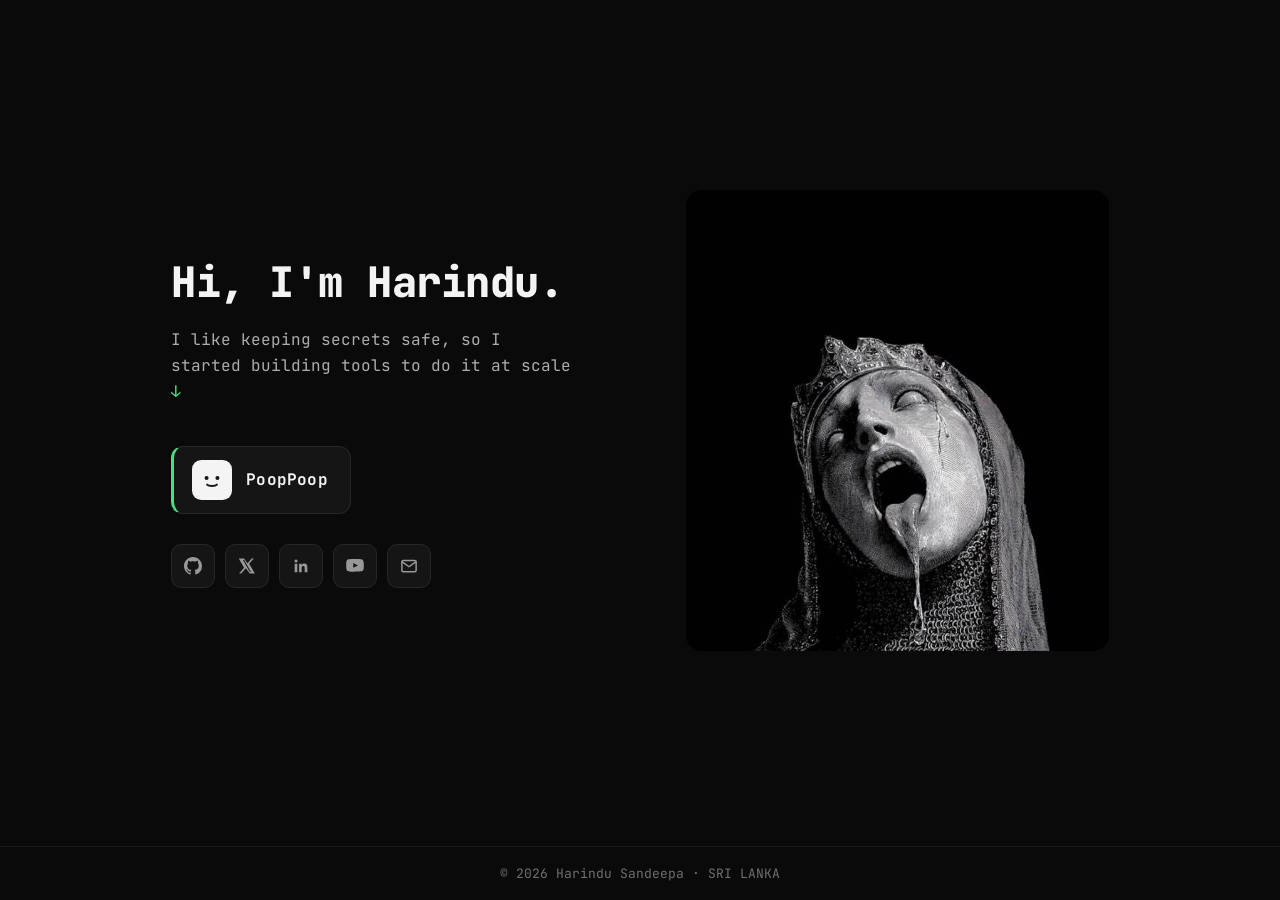
==== index.html @ b51279b0 "Add files via upload" ====
<!DOCTYPE html>
<html lang="en">
<head>
  <meta charset="UTF-8">
  <meta name="viewport" content="width=device-width, initial-scale=1.0">
  <title>Harindu  Sandeepa</title>

  <link rel="preconnect" href="https://fonts.googleapis.com">
  <link rel="preconnect" href="https://fonts.gstatic.com" crossorigin>
  <link href="https://fonts.googleapis.com/css2?family=JetBrains+Mono:wght@400;500;700;800&display=swap" rel="stylesheet">

  <link rel="stylesheet" href="style.css">
</head>
<body>

  <div class="page">

    <main class="hero">

      <div class="hero-left">
        <h1 class="title">Hi, I'm Harindu.</h1>

        <p class="subtitle">
          I like keeping secrets safe, so I started building tools to do it at scale
          <span class="arrow" title="Scroll down">↓</span>
        </p>

        <a href="#" class="project-card" id="tomojiCard">
          <span class="project-icon" aria-hidden="true">
            <svg viewBox="0 0 48 48" xmlns="http://www.w3.org/2000/svg">
              <rect width="48" height="48" rx="11" fill="#f4f4f4"/>
              <circle cx="17.5" cy="21.5" r="2.4" fill="#161616"/>
              <circle cx="30.5" cy="21.5" r="2.4" fill="#161616"/>
              <path d="M18 29.5c2 2.2 10 2.2 12 0" stroke="#161616" stroke-width="2.2" fill="none" stroke-linecap="round"/>
            </svg>
          </span>
          <span class="project-name">PoopPoop</span>
        </a>

        <div class="social-row">
          <a class="social-btn" href="https://github.com/Harindu0" target="_blank" rel="noopener noreferrer" aria-label="GitHub">
            <svg viewBox="0 0 24 24" fill="currentColor" aria-hidden="true">
              <path d="M12 0C5.37 0 0 5.37 0 12c0 5.31 3.435 9.795 8.205 11.385.6.105.825-.255.825-.57 0-.285-.015-1.23-.015-2.235-3.015.555-3.795-.735-4.035-1.41-.135-.345-.72-1.41-1.23-1.695-.42-.225-1.02-.78-.015-.795.945-.015 1.62.87 1.845 1.23 1.08 1.815 2.805 1.305 3.495.99.105-.78.42-1.305.765-1.605-2.67-.3-5.46-1.335-5.46-5.925 0-1.305.465-2.385 1.23-3.225-.12-.3-.54-1.53.12-3.18 0 0 1.005-.315 3.3 1.23.96-.27 1.98-.405 3-.405s2.04.135 3 .405c2.295-1.56 3.3-1.23 3.3-1.23.66 1.65.24 2.88.12 3.18.765.84 1.23 1.905 1.23 3.225 0 4.605-2.805 5.625-5.475 5.925.435.375.81 1.095.81 2.22 0 1.605-.015 2.895-.015 3.3 0 .315.225.69.825.57A12.02 12.02 0 0024 12c0-6.63-5.37-12-12-12z"/>
            </svg>
          </a>

          <a class="social-btn" href="https://x.com/Harindu_03" target="_blank" rel="noopener noreferrer" aria-label="X (Twitter)">
            <svg viewBox="0 0 24 24" fill="currentColor" aria-hidden="true">
              <path d="M18.24 2h2.83l-6.18 7.06L22.5 22h-6.78l-5.3-6.94L4.34 22H1.5l6.6-7.55L1 2h6.94l4.78 6.32L18.24 2zm-2.38 18h1.5L8.2 4H6.6l9.26 16z"/>
            </svg>
          </a>

          <a class="social-btn" href="https://linkedin.com/" target="_blank" rel="noopener noreferrer" aria-label="LinkedIn">
            <svg viewBox="0 0 24 24" fill="currentColor" aria-hidden="true">
              <path d="M20.45 20.45h-3.56v-5.57c0-1.33-.02-3.03-1.85-3.03-1.85 0-2.14 1.45-2.14 2.94v5.66H9.4V9h3.41v1.56h.05c.47-.9 1.64-1.85 3.38-1.85 3.6 0 4.27 2.37 4.27 5.46v6.28zM5.34 7.43a2.06 2.06 0 1 1 0-4.12 2.06 2.06 0 0 1 0 4.12zM7.12 20.45H3.56V9h3.56v11.45z"/>
            </svg>
          </a>

          <a class="social-btn" href="https://www.youtube.com/@harinduS.03" target="_blank" rel="noopener noreferrer" aria-label="YouTube">
            <svg viewBox="0 0 24 24" fill="currentColor" aria-hidden="true">
              <path d="M23.25 6.2s-.23-1.64-.94-2.36c-.9-.95-1.91-.95-2.37-1C16.94 2.5 12 2.5 12 2.5h-.01s-4.94 0-8.2.34c-.46.05-1.46.05-2.37 1C.73 4.56.5 6.2.5 6.2S.25 8.13.25 10.06v1.87c0 1.93.25 3.86.25 3.86s.23 1.64.94 2.36c.9.95 2.09.92 2.61 1.02C5.94 19.5 12 19.5 12 19.5s4.94 0 8.2-.34c.46-.05 1.46-.05 2.37-1 .71-.72.94-2.36.94-2.36s.25-1.93.25-3.86v-1.87c0-1.93-.25-3.86-.25-3.87zM9.7 14.46V7.93l6.27 3.27-6.27 3.26z"/>
            </svg>
          </a>

          <a class="social-btn" href="mailto:harindusandeepa123@gmail.com" aria-label="Email">
            <svg viewBox="0 0 24 24" fill="none" stroke="currentColor" stroke-width="2" aria-hidden="true">
              <rect x="2.5" y="4.5" width="19" height="15" rx="2"/>
              <path d="M3 6.5l9 6.5 9-6.5" stroke-linecap="round" stroke-linejoin="round"/>
            </svg>
          </a>
        </div>
      </div>

      <div class="hero-right">
        <img src="TheNun.jpg" alt="TheNun" class="visual-box" id="visualBox">
      </div>

    </main>

    <footer class="site-footer">
      <p>&copy; <span id="year">2026</span> Harindu Sandeepa &middot; SRI LANKA</p>
    </footer>

  </div>

  <script src="script.js"></script>
</body>
</html>
---- style.css ----
:root {
  --bg: #0a0a0a;
  --surface: #151515;
  --surface-border: #272727;
  --surface-border-hover: #3a3a3a;
  --text-primary: #f3f3f3;
  --text-secondary: #adadad;
  --text-muted: #6f6f6f;
  --accent: #4ade80;
  --icon-color: #989898;
  --mono: 'JetBrains Mono', 'SFMono-Regular', Consolas, 'Liberation Mono', Menlo, monospace;
  --hano: 'Sreda';
}

* {
  box-sizing: border-box;
}

html, body {
  margin: 0;
  padding: 0;
}

body {
  background: var(--bg);
  color: var(--text-primary);
  font-family: var(--mono);
  min-height: 100vh;
}

.page {
  display: flex;
  flex-direction: column;
  min-height: 100vh;
}

/* ---------- Hero ---------- */

.hero {
  flex: 1;
  display: flex;
  align-items: center;
  justify-content: center;
  gap: clamp(40px, 9vw, 150px);
  padding: 64px 24px;
  max-width: 1180px;
  width: 100%;
  margin: 0 auto;
}

.hero-left {
  max-width: 420px;
  flex-shrink: 0;
}

.title {
  font-size: clamp(30px, 3.6vw, 42px);
  font-weight: 800;
  letter-spacing: -0.5px;
  line-height: 1.15;
  margin: 0 0 20px;
  color: var(--text-primary);
}

.subtitle {
  font-size: 16px;
  line-height: 1.65;
  color: var(--text-secondary);
  margin: 0 0 40px;
  max-width: 400px;
}

.arrow {
  color: var(--accent);
  cursor: pointer;
}

/* ---------- Project card ---------- */

.project-card {
  display: inline-flex;
  align-items: center;
  gap: 14px;
  width: fit-content;
  background: var(--surface);
  border: 1px solid var(--surface-border);
  border-left: 3px solid var(--accent);
  border-radius: 12px;
  padding: 13px 22px 13px 18px;
  text-decoration: none;
  color: var(--text-primary);
  margin-bottom: 30px;
  transition: border-color 0.2s ease, transform 0.15s ease, background 0.2s ease;
}

.project-card:hover {
  border-color: var(--accent);
  background: #181818;
  transform: translateY(-2px);
}

.project-icon {
  display: flex;
  flex-shrink: 0;
}

.project-icon svg {
  width: 40px;
  height: 40px;
  display: block;
}

.project-name {
  font-weight: 700;
  font-size: 16px;
  letter-spacing: 0.2px;
}

/* ---------- Social row ---------- */

.social-row {
  display: flex;
  gap: 10px;
}

.social-btn {
  width: 44px;
  height: 44px;
  display: flex;
  align-items: center;
  justify-content: center;
  background: var(--surface);
  border: 1px solid var(--surface-border);
  border-radius: 10px;
  color: var(--icon-color);
  text-decoration: none;
  transition: color 0.2s ease, border-color 0.2s ease, transform 0.15s ease;
}

.social-btn svg {
  width: 18px;
  height: 18px;
}

.social-btn:hover {
  color: var(--text-primary);
  border-color: var(--surface-border-hover);
  transform: translateY(-2px);
}

/* ---------- Visual box ---------- */

.hero-right {
  flex-shrink: 0;
}


.visual-box {
  width: clamp(260px, 33vw, 449px);
  aspect-ratio: 449 / 489;
  border-radius: 16px;
  object-fit: cover;
}

/* ---------- Footer ---------- */

.site-footer {
  border-top: 1px solid #1a1a1a;
  padding: 18px 24px;
  text-align: center;
}

.site-footer p {
  margin: 0;
  font-size: 13px;
  color: var(--text-muted);
}

/* ---------- Focus states ---------- */

.project-card:focus-visible,
.social-btn:focus-visible {
  outline: 2px solid var(--accent);
  outline-offset: 2px;
}

/* ---------- Responsive ---------- */

@media (max-width: 860px) {
  .hero {
    flex-direction: column;
    padding: 56px 24px;
    gap: 44px;
  }

  .hero-left {
    max-width: 100%;
  }

  .visual-box {
    width: min(80vw, 420px);
  }
}

@media (max-width: 420px) {
  .social-row {
    gap: 8px;
  }

  .social-btn {
    width: 40px;
    height: 40px;
  }
}

/* ---------- Reduced motion ---------- */

@media (prefers-reduced-motion: reduce) {
  .project-card,
  .social-btn {
    transition: none;
  }
}
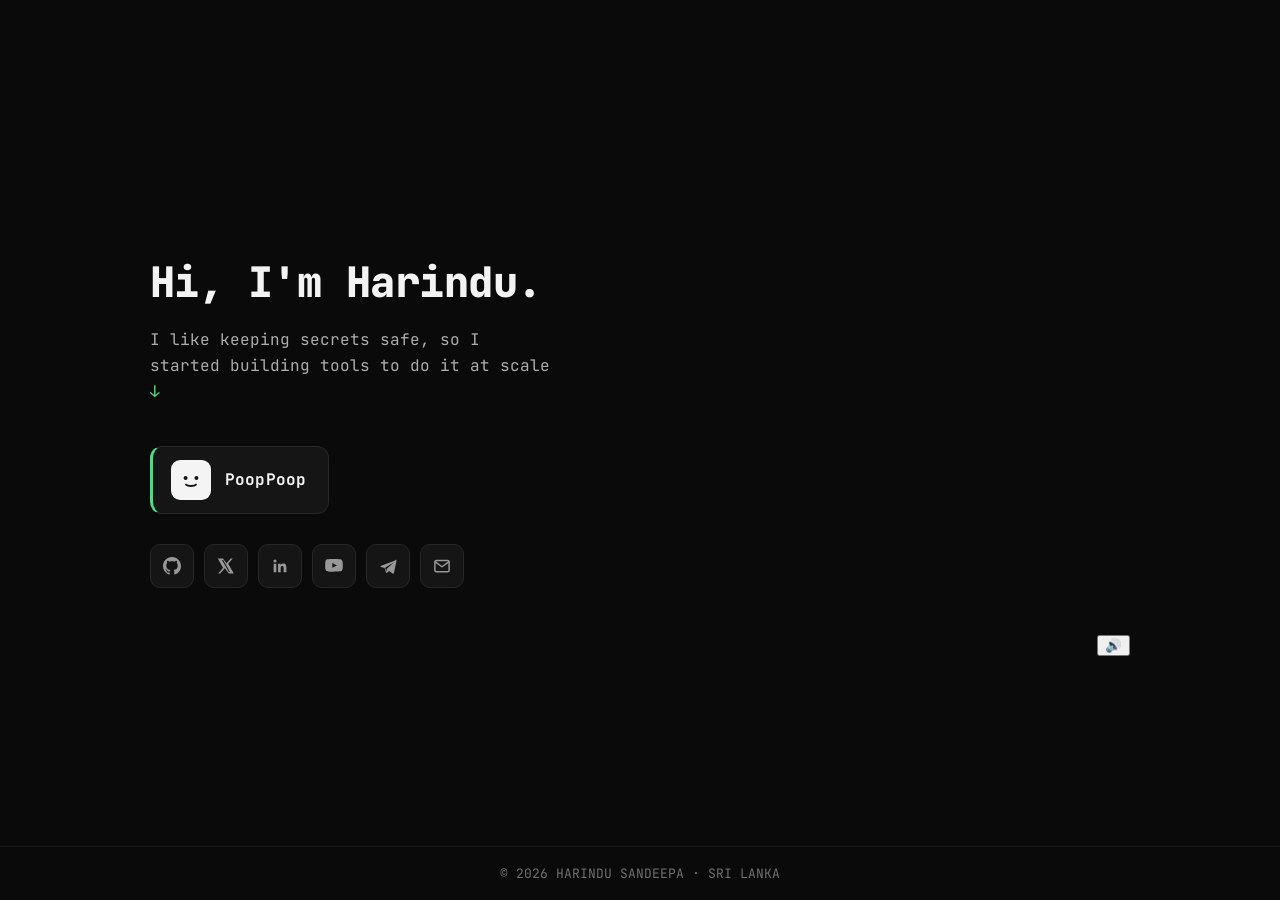
==== commit 16f6dbb6: "Add Telegram link and update footer text" ====
--- a/index.html
+++ b/index.html
@@ -62,6 +62,12 @@
             </svg>
           </a>
 
+          <a class="social-btn" href="https://t.me/@harindu03" target="_blank" rel="noopener noreferrer" aria-label="Telegram">
+            <svg viewBox="0 0 24 24" fill="currentColor" aria-hidden="true">
+              <path d="M21.5 4.5L2.9 11.7c-1.3.5-1.3 1.2-.2 1.5l4.8 1.5 1.9 5.8c.2.6.1.8.8.8.5 0 .7-.2 1-.5l2.3-2.2 4.7 3.5c.9.5 1.5.2 1.7-.8l3.4-16c.3-1.2-.4-1.8-1.4-1.3zM8.2 14.3l10.2-6.4c.5-.3.9-.1.5.2l-8.5 7.7-.3 3.4-1.9-4.9z"/>
+            </svg>
+          </a>
+
           <a class="social-btn" href="mailto:harindusandeepa123@gmail.com" aria-label="Email">
             <svg viewBox="0 0 24 24" fill="none" stroke="currentColor" stroke-width="2" aria-hidden="true">
               <rect x="2.5" y="4.5" width="19" height="15" rx="2"/>
@@ -72,13 +78,19 @@
       </div>
 
       <div class="hero-right">
-        <img src="TheNun.jpg" alt="TheNun" class="visual-box" id="visualBox">
+        <video class="visual-box" id="visualBox" autoplay muted loop playsinline>
+          <source src="Code.mp4" type="video/mp4">
+          Your browser does not support the video tag.
+        </video>
+        <button id="soundBtn" class="sound-btn">🔊</button>
       </div>
+      
+       
 
     </main>
 
     <footer class="site-footer">
-      <p>&copy; <span id="year">2026</span> Harindu Sandeepa &middot; SRI LANKA</p>
+      <p>&copy; <span id="year">2026</span> HARINDU SANDEEPA &middot; SRI LANKA</p>
     </footer>
 
   </div>
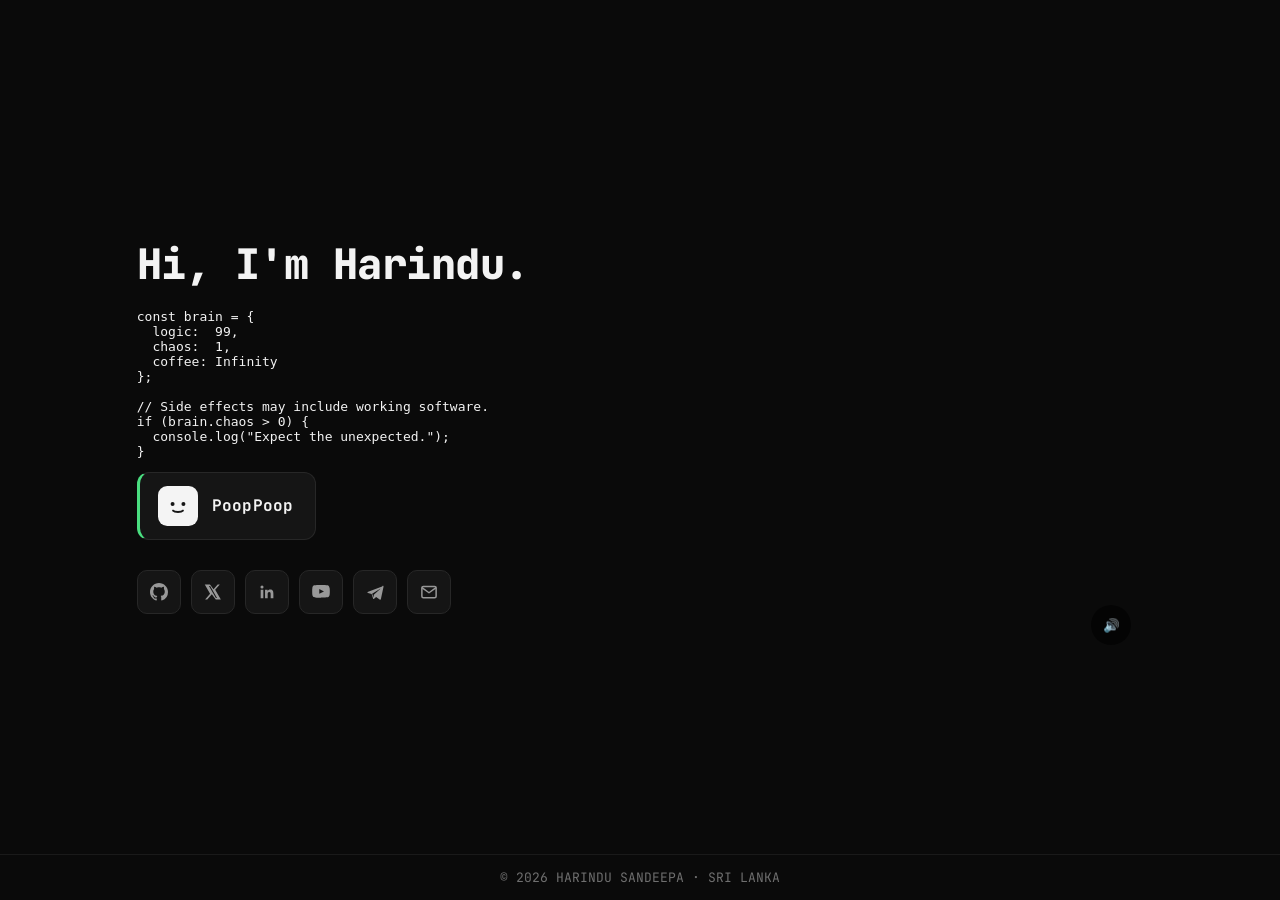
==== commit 3aba438d: "Update LinkedIn link" ====
--- a/index.html
+++ b/index.html
@@ -20,12 +20,20 @@
       <div class="hero-left">
         <h1 class="title">Hi, I'm Harindu.</h1>
 
-        <p class="subtitle">
-          I like keeping secrets safe, so I started building tools to do it at scale
-          <span class="arrow" title="Scroll down">↓</span>
-        </p>
+        
 
-        <a href="#" class="project-card" id="tomojiCard">
+       <pre class="code-line"><code><span class="k">const</span> <span class="v">brain</span> = {
+  logic:  <span class="n">99</span>,
+  chaos:  <span class="n">1</span>,
+  coffee: <span class="n">Infinity</span>
+};
+
+<span class="c">// Side effects may include working software.</span>
+<span class="k">if</span> (brain.chaos &gt; <span class="n">0</span>) {
+  console.log(<span class="s">"Expect the unexpected."</span>);
+}</code></pre>
+
+        <a href="#" class="project-card" id="poopCard">
           <span class="project-icon" aria-hidden="true">
             <svg viewBox="0 0 48 48" xmlns="http://www.w3.org/2000/svg">
               <rect width="48" height="48" rx="11" fill="#f4f4f4"/>
@@ -50,7 +58,7 @@
             </svg>
           </a>
 
-          <a class="social-btn" href="https://linkedin.com/" target="_blank" rel="noopener noreferrer" aria-label="LinkedIn">
+          <a class="social-btn" href="https://www.linkedin.com/in/harindu-sandeepa-2846921b4" target="_blank" rel="noopener noreferrer" aria-label="LinkedIn">
             <svg viewBox="0 0 24 24" fill="currentColor" aria-hidden="true">
               <path d="M20.45 20.45h-3.56v-5.57c0-1.33-.02-3.03-1.85-3.03-1.85 0-2.14 1.45-2.14 2.94v5.66H9.4V9h3.41v1.56h.05c.47-.9 1.64-1.85 3.38-1.85 3.6 0 4.27 2.37 4.27 5.46v6.28zM5.34 7.43a2.06 2.06 0 1 1 0-4.12 2.06 2.06 0 0 1 0 4.12zM7.12 20.45H3.56V9h3.56v11.45z"/>
             </svg>
--- a/style.css
+++ b/style.css
@@ -41,7 +41,7 @@
   display: flex;
   align-items: center;
   justify-content: center;
-  gap: clamp(40px, 9vw, 150px);
+  gap: clamp(40px, 15vw, 250px);
   padding: 64px 24px;
   max-width: 1180px;
   width: 100%;
@@ -151,22 +151,46 @@
 /* ---------- Visual box ---------- */
 
 .hero-right {
-  flex-shrink: 0;
-}
-
+    position: relative;
+}
+
+.video-container {
+    position: relative;
+    width: fit-content;
+}
 
 .visual-box {
-  width: clamp(260px, 33vw, 449px);
-  aspect-ratio: 449 / 489;
-  border-radius: 16px;
-  object-fit: cover;
-}
+    display: block;
+    width: clamp(260px, 33vw, 449px);
+    aspect-ratio: 449 / 489;
+    object-fit: cover;
+    border-radius: 16px;
+}
+
+.sound-btn {
+    position: absolute;
+    bottom: 12px;
+    right: 12px;
+
+    width: 40px;
+    height: 40px;
+    border-radius: 50%;
+    border: none;
+
+    background: rgba(0,0,0,.6);
+    color: white;
+    cursor: pointer;
+
+    z-index: 10;
+}
+
+
 
 /* ---------- Footer ---------- */
 
 .site-footer {
   border-top: 1px solid #1a1a1a;
-  padding: 18px 24px;
+  padding: 14px 24px;
   text-align: center;
 }
 
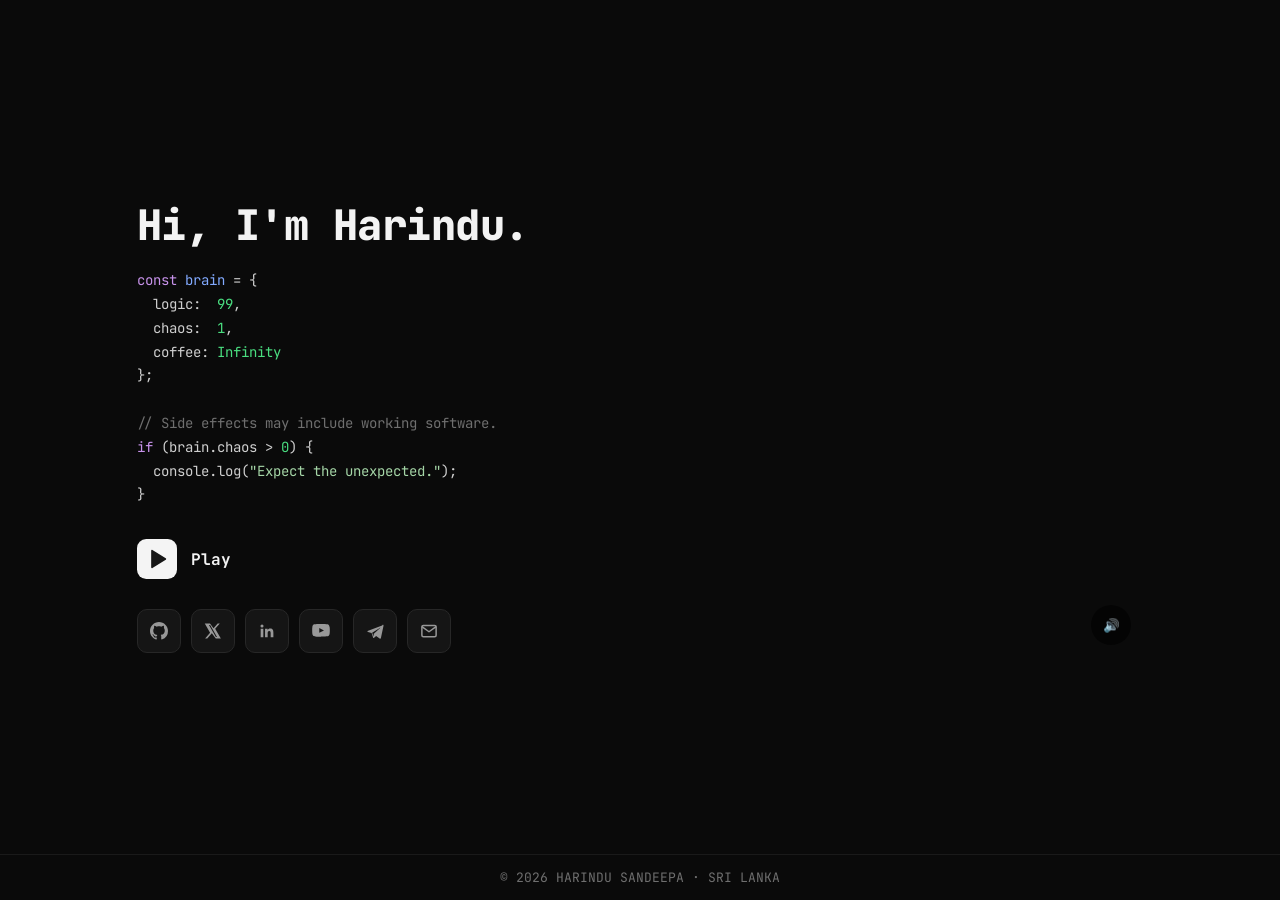
==== commit f17facc0: "Implement game modal with play and close features Added a game modal with functionality to play and " ====
--- a/index.html
+++ b/index.html
@@ -33,17 +33,16 @@
   console.log(<span class="s">"Expect the unexpected."</span>);
 }</code></pre>
 
-        <a href="#" class="project-card" id="poopCard">
+        <!-- CHANGED: Replaced "PoopPoop" with "Play" and added an ID for the modal trigger -->
+        <button class="project-card" id="playGameBtn" style="border: none; background: none; padding: 0; text-align: left; cursor: pointer;">
           <span class="project-icon" aria-hidden="true">
             <svg viewBox="0 0 48 48" xmlns="http://www.w3.org/2000/svg">
               <rect width="48" height="48" rx="11" fill="#f4f4f4"/>
-              <circle cx="17.5" cy="21.5" r="2.4" fill="#161616"/>
-              <circle cx="30.5" cy="21.5" r="2.4" fill="#161616"/>
-              <path d="M18 29.5c2 2.2 10 2.2 12 0" stroke="#161616" stroke-width="2.2" fill="none" stroke-linecap="round"/>
+              <polygon points="18,14 34,24 18,34" fill="#161616" stroke="#161616" stroke-width="2" stroke-linejoin="round"/>
             </svg>
           </span>
-          <span class="project-name">PoopPoop</span>
-        </a>
+          <span class="project-name">Play</span>
+        </button>
 
         <div class="social-row">
           <a class="social-btn" href="https://github.com/Harindu0" target="_blank" rel="noopener noreferrer" aria-label="GitHub">
@@ -103,6 +102,63 @@
 
   </div>
 
+  <!-- ========================================== -->
+  <!-- GAME MODAL OVERLAY (HIDDEN BY DEFAULT)     -->
+  <!-- ========================================== -->
+  <div id="gameModal" style="display: none; position: fixed; inset: 0; background: rgba(7, 8, 12, 0.96); z-index: 9999; justify-content: center; align-items: center; flex-direction: column; opacity: 0; transition: opacity 0.3s ease; backdrop-filter: blur(5px);">
+    
+    <!-- Close Button -->
+    <button id="closeGameBtn" style="position: absolute; top: 20px; right: 30px; background: none; border: none; color: #fff; font-size: 40px; cursor: pointer; font-family: monospace; z-index: 10000; transition: transform 0.2s;" onmouseover="this.style.transform='scale(1.2)'" onmouseout="this.style.transform='scale(1)'">&times;</button>
+    
+    <!-- The Game Iframe -->
+    <iframe id="gameIframe" src="" title="Dark Runner Game" style="width: min(1100px, 95vw); height: min(600px, 85vh); border: none; border-radius: 1.2rem; background: #07080c; box-shadow: 0 0 30px rgba(0,0,0,0.8);"></iframe>
+  </div>
+
+  <!-- ========================================== -->
+  <!-- GAME MODAL JAVASCRIPT                      -->
+  <!-- ========================================== -->
+  <script>
+    const playBtn = document.getElementById('playGameBtn');
+    const closeBtn = document.getElementById('closeGameBtn');
+    const modal = document.getElementById('gameModal');
+    const iframe = document.getElementById('gameIframe');
+
+    // Open Game
+    playBtn.addEventListener('click', () => {
+      // Load the game into the iframe ONLY when clicked
+      iframe.src = '/game/index.html'; 
+      
+      // Show the modal
+      modal.style.display = 'flex';
+      
+      // Tiny delay for the fade-in animation to work properly
+      setTimeout(() => { modal.style.opacity = '1'; }, 10);
+    });
+
+    // Close Game Function
+    function closeGame() {
+      modal.style.opacity = '0';
+      setTimeout(() => {
+        modal.style.display = 'none';
+        // Clear the iframe to stop the game completely and reset it
+        iframe.src = ''; 
+      }, 300);
+    }
+
+    // Close on button click
+    closeBtn.addEventListener('click', closeGame);
+
+    // Also close if they click outside the game area (on the dark background)
+    modal.addEventListener('click', (e) => {
+      if (e.target === modal) closeGame();
+    });
+
+    // Close on Escape key
+    document.addEventListener('keydown', (e) => {
+      if (e.key === 'Escape' && modal.style.display === 'flex') closeGame();
+    });
+  </script>
+
   <script src="script.js"></script>
 </body>
 </html>
--- a/style.css
+++ b/style.css
@@ -75,7 +75,27 @@
   cursor: pointer;
 }
 
-/* ---------- Project card ---------- */
+/* ---------- Code block ---------- */
+
+.code-line {
+  margin: 0 0 32px;
+  font-family: var(--mono);
+  font-size: 14px;
+  line-height: 1.7;
+  color: #cfcfcf;
+  overflow-x: auto;
+}
+
+.code-line code {
+  font-family: inherit;
+}
+
+.code-line .k { color: #c792ea; }  /* const */
+.code-line .v { color: #82aaff; }  /* secrets */
+.code-line .n { color: var(--accent); }  /* zeros, match the arrow */
+.code-line .c { color: var(--text-muted); }  /* comments */
+
+/* ---------- Project card / Play Button ---------- */
 
 .project-card {
   display: inline-flex;
@@ -91,6 +111,12 @@
   color: var(--text-primary);
   margin-bottom: 30px;
   transition: border-color 0.2s ease, transform 0.15s ease, background 0.2s ease;
+  
+  /* Added styles to make the <button> look exactly like the old <a> tag */
+  font-family: inherit;
+  font-size: inherit;
+  cursor: pointer;
+  outline: none;
 }
 
 .project-card:hover {
@@ -184,8 +210,6 @@
     z-index: 10;
 }
 
-
-
 /* ---------- Footer ---------- */
 
 .site-footer {
@@ -245,3 +269,5 @@
     transition: none;
   }
 }
+
+.s { color: #a5d6a7; }
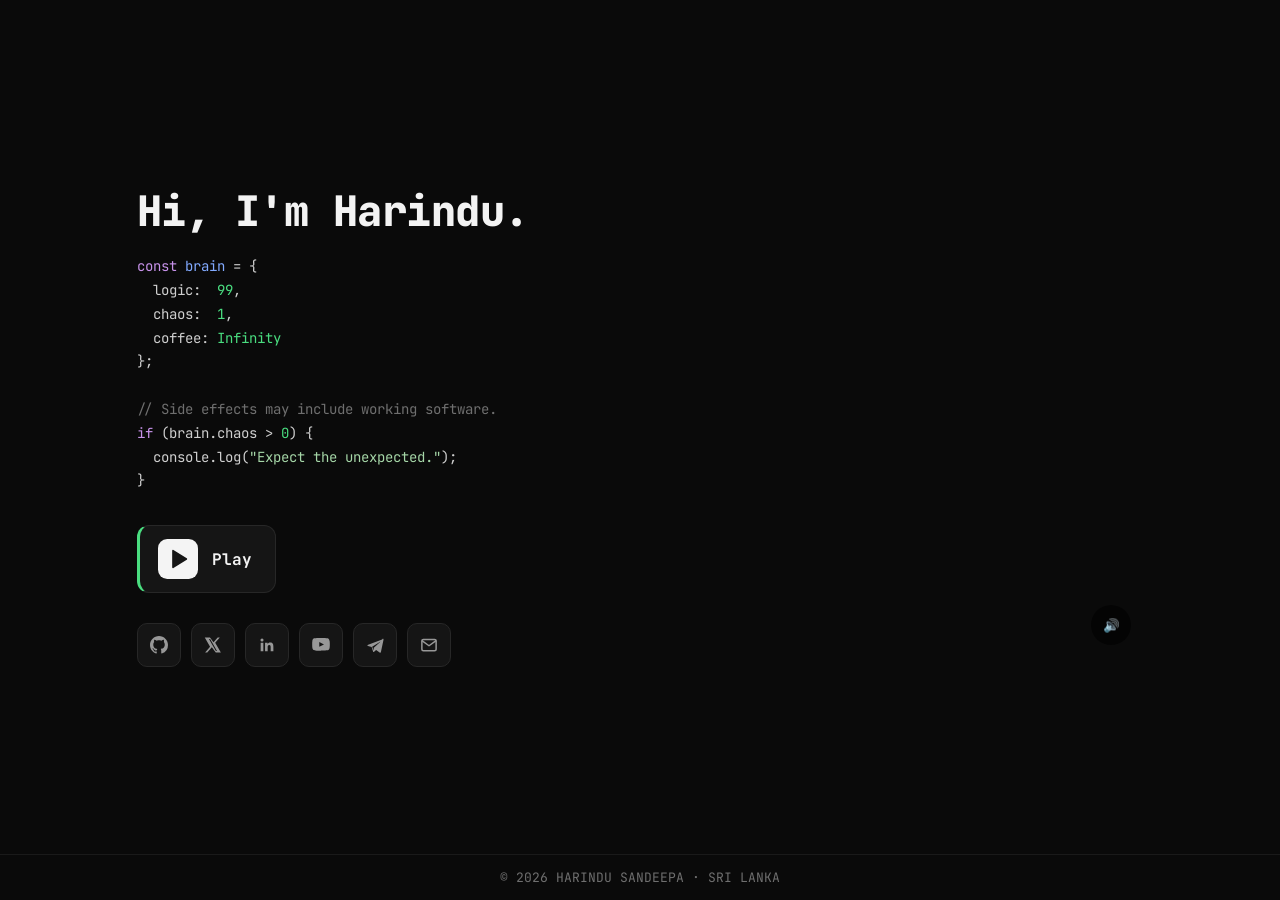
==== commit db2883dd: "Modify play button to include type attribute Updated the play button to include a type attribute and" ====
--- a/index.html
+++ b/index.html
@@ -33,8 +33,8 @@
   console.log(<span class="s">"Expect the unexpected."</span>);
 }</code></pre>
 
-        <!-- CHANGED: Replaced "PoopPoop" with "Play" and added an ID for the modal trigger -->
-        <button class="project-card" id="playGameBtn" style="border: none; background: none; padding: 0; text-align: left; cursor: pointer;">
+               <!-- Play Button (Now uses your exact original CSS) -->
+        <button class="project-card" id="playGameBtn" type="button">
           <span class="project-icon" aria-hidden="true">
             <svg viewBox="0 0 48 48" xmlns="http://www.w3.org/2000/svg">
               <rect width="48" height="48" rx="11" fill="#f4f4f4"/>
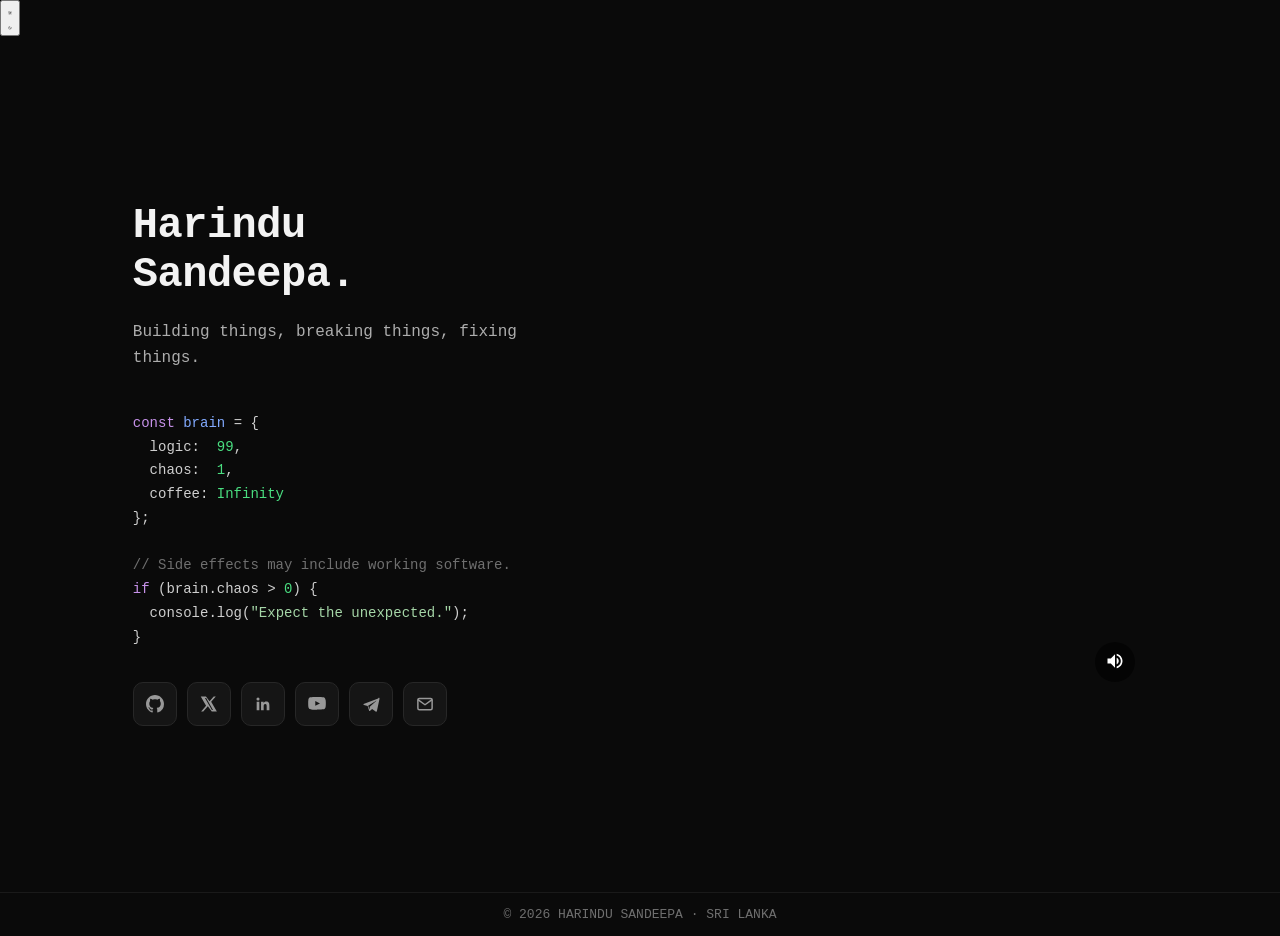
==== commit 64cdfb77: "Implement theme toggle button and update fonts Added a theme toggle button and updated font links." ====
--- a/index.html
+++ b/index.html
@@ -3,26 +3,58 @@
 <head>
   <meta charset="UTF-8">
   <meta name="viewport" content="width=device-width, initial-scale=1.0">
-  <title>Harindu  Sandeepa</title>
+  <title>Harindu Sandeepa</title>
 
   <link rel="preconnect" href="https://fonts.googleapis.com">
   <link rel="preconnect" href="https://fonts.gstatic.com" crossorigin>
-  <link href="https://fonts.googleapis.com/css2?family=JetBrains+Mono:wght@400;500;700;800&display=swap" rel="stylesheet">
+  <link href="https://fonts.googleapis.com/css2?family=Inter:wght@400;500;600&family=Playfair+Display:wght@700&family=Fira+Code:wght@400;500&display=swap" rel="stylesheet">
 
   <link rel="stylesheet" href="style.css">
 </head>
 <body>
 
+  <body>
+
+  <!-- Add this Toggle Button right here -->
+  <button id="themeToggle" class="theme-toggle" aria-label="Toggle Dark Mode">
+    <!-- Sun Icon -->
+    <svg class="sun-icon" viewBox="0 0 24 24" fill="none" stroke="currentColor" stroke-width="2" stroke-linecap="round" stroke-linejoin="round">
+      <circle cx="12" cy="12" r="5"></circle>
+      <line x1="12" y1="1" x2="12" y2="3"></line>
+      <line x1="12" y1="21" x2="12" y2="23"></line>
+      <line x1="4.22" y1="4.22" x2="5.64" y2="5.64"></line>
+      <line x1="18.36" y1="18.36" x2="19.78" y2="19.78"></line>
+      <line x1="1" y1="12" x2="3" y2="12"></line>
+      <line x1="21" y1="12" x2="23" y2="12"></line>
+      <line x1="4.22" y1="19.78" x2="5.64" y2="18.36"></line>
+      <line x1="18.36" y1="5.64" x2="19.78" y2="4.22"></line>
+    </svg>
+    <!-- Moon Icon -->
+    <svg class="moon-icon" viewBox="0 0 24 24" fill="none" stroke="currentColor" stroke-width="2" stroke-linecap="round" stroke-linejoin="round">
+      <path d="M21 12.79A9 9 0 1 1 11.21 3 7 7 0 0 0 21 12.79z"></path>
+    </svg>
+  </button>
+
   <div class="page">
+    <!-- Rest of your HTML stays exactly the same -->
 
+  <div class="page">
     <main class="hero">
+      
+      <!-- Left Column -->
+      <div class="hero-left">
+        <header class="header">
+          <h1 class="title">Harindu<br>Sandeepa.</h1>
+          <!--<p class="subtitle">Developer by day, Tinkerer by night.</p> -->
+          <p class="subtitle">Building things, breaking things, fixing things.</p>
+        </header>
 
-      <div class="hero-left">
-        <h1 class="title">Hi, I'm Harindu.</h1>
-
-        
-
-       <pre class="code-line"><code><span class="k">const</span> <span class="v">brain</span> = {
+        <!-- Floating Code Card -->
+        <div class="code-card">
+          <div class="window-dots">
+            <span></span><span></span><span></span>
+          </div>
+          <pre class="code-line"><code><span class="k">const</span> <span class="v">brain</span> = {
   logic:  <span class="n">99</span>,
   chaos:  <span class="n">1</span>,
   coffee: <span class="n">Infinity</span>
@@ -32,18 +64,9 @@
 <span class="k">if</span> (brain.chaos &gt; <span class="n">0</span>) {
   console.log(<span class="s">"Expect the unexpected."</span>);
 }</code></pre>
+        </div>
 
-               <!-- Play Button (Now uses your exact original CSS) -->
-        <button class="project-card" id="playGameBtn" type="button">
-          <span class="project-icon" aria-hidden="true">
-            <svg viewBox="0 0 48 48" xmlns="http://www.w3.org/2000/svg">
-              <rect width="48" height="48" rx="11" fill="#f4f4f4"/>
-              <polygon points="18,14 34,24 18,34" fill="#161616" stroke="#161616" stroke-width="2" stroke-linejoin="round"/>
-            </svg>
-          </span>
-          <span class="project-name">Play</span>
-        </button>
-
+        <!-- Restored Social Icons -->
         <div class="social-row">
           <a class="social-btn" href="https://github.com/Harindu0" target="_blank" rel="noopener noreferrer" aria-label="GitHub">
             <svg viewBox="0 0 24 24" fill="currentColor" aria-hidden="true">
@@ -84,80 +107,27 @@
         </div>
       </div>
 
+      <!-- Right Column -->
       <div class="hero-right">
-        <video class="visual-box" id="visualBox" autoplay muted loop playsinline>
-          <source src="Code.mp4" type="video/mp4">
-          Your browser does not support the video tag.
-        </video>
-        <button id="soundBtn" class="sound-btn">🔊</button>
+        <div class="video-wrapper">
+          <video class="visual-box" id="visualBox" autoplay muted loop playsinline>
+            <source src="Code.mp4" type="video/mp4">
+            Your browser does not support the video tag.
+          </video>
+          <button id="soundBtn" class="sound-btn" aria-label="Toggle Sound">
+            <svg viewBox="0 0 24 24" width="20" height="20" fill="currentColor">
+              <path d="M3 9v6h4l5 5V4L7 9H3zm13.5 3c0-1.77-1.02-3.29-2.5-4.03v8.05c1.48-.73 2.5-2.25 2.5-4.02zM14 3.23v2.06c2.89.86 5 3.54 5 6.71s-2.11 5.85-5 6.71v2.06c4.01-.91 7-4.49 7-8.77s-2.99-7.86-7-8.77z"/>
+            </svg>
+          </button>
+        </div>
       </div>
-      
-       
 
     </main>
 
     <footer class="site-footer">
       <p>&copy; <span id="year">2026</span> HARINDU SANDEEPA &middot; SRI LANKA</p>
     </footer>
-
   </div>
-
-  <!-- ========================================== -->
-  <!-- GAME MODAL OVERLAY (HIDDEN BY DEFAULT)     -->
-  <!-- ========================================== -->
-  <div id="gameModal" style="display: none; position: fixed; inset: 0; background: rgba(7, 8, 12, 0.96); z-index: 9999; justify-content: center; align-items: center; flex-direction: column; opacity: 0; transition: opacity 0.3s ease; backdrop-filter: blur(5px);">
-    
-    <!-- Close Button -->
-    <button id="closeGameBtn" style="position: absolute; top: 20px; right: 30px; background: none; border: none; color: #fff; font-size: 40px; cursor: pointer; font-family: monospace; z-index: 10000; transition: transform 0.2s;" onmouseover="this.style.transform='scale(1.2)'" onmouseout="this.style.transform='scale(1)'">&times;</button>
-    
-    <!-- The Game Iframe -->
-    <iframe id="gameIframe" src="" title="Dark Runner Game" style="width: min(1100px, 95vw); height: min(600px, 85vh); border: none; border-radius: 1.2rem; background: #07080c; box-shadow: 0 0 30px rgba(0,0,0,0.8);"></iframe>
-  </div>
-
-  <!-- ========================================== -->
-  <!-- GAME MODAL JAVASCRIPT                      -->
-  <!-- ========================================== -->
-  <script>
-    const playBtn = document.getElementById('playGameBtn');
-    const closeBtn = document.getElementById('closeGameBtn');
-    const modal = document.getElementById('gameModal');
-    const iframe = document.getElementById('gameIframe');
-
-    // Open Game
-    playBtn.addEventListener('click', () => {
-      // Load the game into the iframe ONLY when clicked
-      iframe.src = '/game/index.html'; 
-      
-      // Show the modal
-      modal.style.display = 'flex';
-      
-      // Tiny delay for the fade-in animation to work properly
-      setTimeout(() => { modal.style.opacity = '1'; }, 10);
-    });
-
-    // Close Game Function
-    function closeGame() {
-      modal.style.opacity = '0';
-      setTimeout(() => {
-        modal.style.display = 'none';
-        // Clear the iframe to stop the game completely and reset it
-        iframe.src = ''; 
-      }, 300);
-    }
-
-    // Close on button click
-    closeBtn.addEventListener('click', closeGame);
-
-    // Also close if they click outside the game area (on the dark background)
-    modal.addEventListener('click', (e) => {
-      if (e.target === modal) closeGame();
-    });
-
-    // Close on Escape key
-    document.addEventListener('keydown', (e) => {
-      if (e.key === 'Escape' && modal.style.display === 'flex') closeGame();
-    });
-  </script>
 
   <script src="script.js"></script>
 </body>
